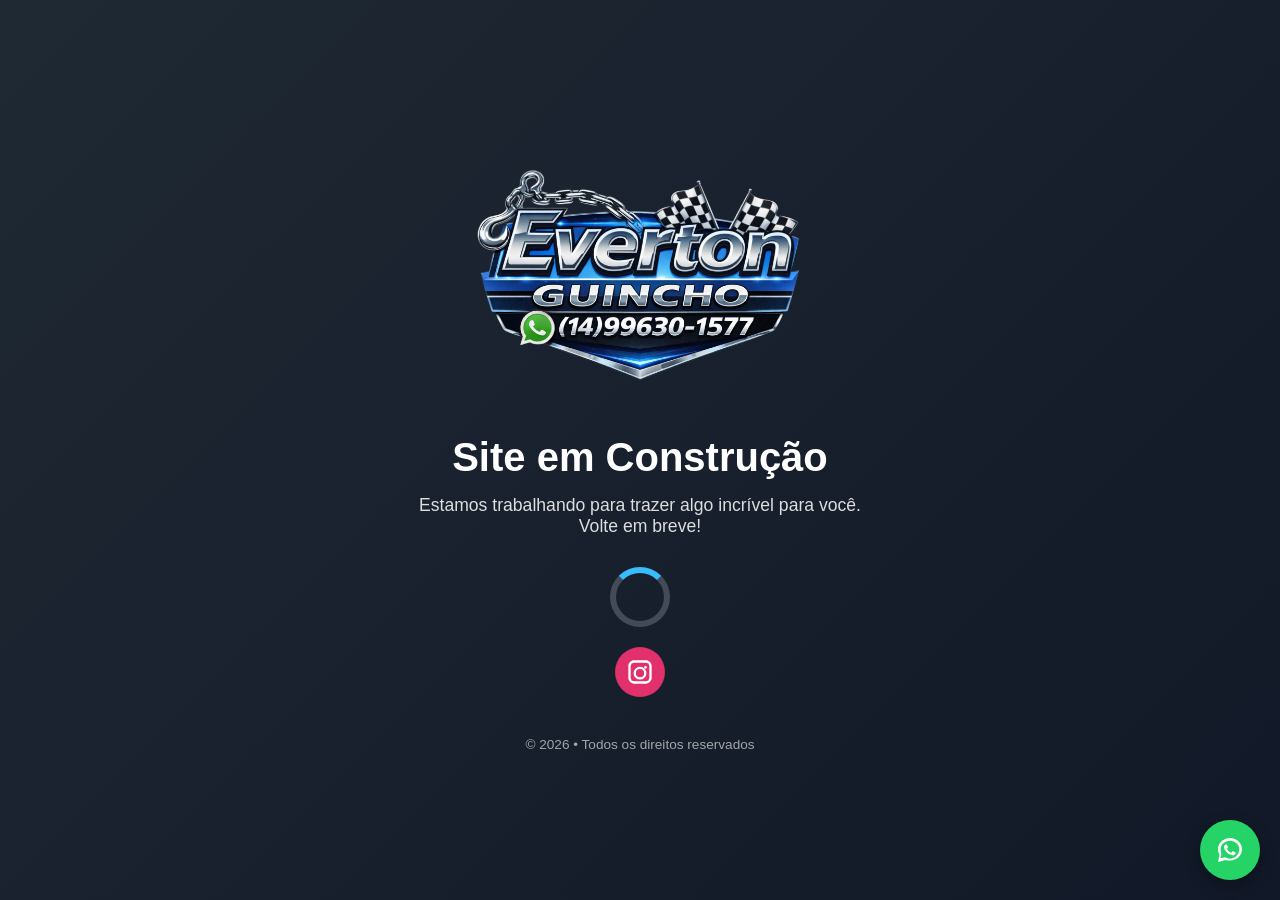
==== index.html @ 0486edc9 "logo" ====
<!DOCTYPE html>
<html lang="pt-BR">
<head>
  <meta charset="UTF-8">
  <title>Everton Guincho</title>
  <meta name="viewport" content="width=device-width, initial-scale=1.0">
  <style>
    * {
      margin: 0;
      padding: 0;
      box-sizing: border-box;
      font-family: Arial, Helvetica, sans-serif;
    }

    body {
      min-height: 100vh;
      display: flex;
      align-items: center;
      justify-content: center;
      background: linear-gradient(135deg, #1f2933, #111827);
      color: #fff;
      text-align: center;
    }

    .container {
      max-width: 500px;
      padding: 40px 20px;
    }

    h1 {
      font-size: 2.5rem;
      margin-bottom: 15px;
    }

    p {
      font-size: 1.1rem;
      opacity: 0.85;
      margin-bottom: 30px;
    }

    .loader {
      width: 60px;
      height: 60px;
      border: 6px solid rgba(255,255,255,0.2);
      border-top-color: #38bdf8;
      border-radius: 50%;
      animation: spin 1s linear infinite;
      margin: 0 auto;
    }

    @keyframes spin {
      to { transform: rotate(360deg); }
    }

    footer {
      margin-top: 40px;
      font-size: 0.85rem;
      opacity: 0.6;
    }

    .whatsapp-btn {
      position: fixed;
      bottom: 20px;
      right: 20px;
      background: #25D366;
      width: 60px;
      height: 60px;
      border-radius: 50%;
      display: flex;
      align-items: center;
      justify-content: center;
      box-shadow: 0 5px 15px rgba(0,0,0,0.3);
      transition: transform 0.2s ease;
      z-index: 999;
    }

    .whatsapp-btn:hover {
      transform: scale(1.1);
    }

    .instagram-btn {
      display: inline-flex;
      margin-top: 20px;
      background: #E1306C;
      width: 50px;
      height: 50px;
      border-radius: 50%;
      align-items: center;
      justify-content: center;
      transition: transform 0.2s ease;
    }

    .instagram-btn:hover {
      transform: scale(1.1);
    }

    .logo {
  display: block;
  margin: 0 auto 20px;
  width: 400px;
}
  </style>
</head>
<body>

  <div class="container">
    <img src="logo.png" alt="Everton Guincho" class="logo">
    <h1>Site em Construção</h1>
    <p>Estamos trabalhando para trazer algo incrível para você.<br>
    Volte em breve!</p>

    <div class="loader"></div>
    <a href="https://www.instagram.com/everton.guincho" target="_blank" class="instagram-btn">
      <svg viewBox="0 0 24 24" width="28" height="28">
        <path fill="white" d="M7 2C4.24 2 2 4.24 2 7v10c0 2.76 2.24 5 5 5h10c2.76 0 5-2.24 5-5V7c0-2.76-2.24-5-5-5H7zm0 2h10c1.66 0 3 1.34 3 3v10c0 1.66-1.34 3-3 3H7c-1.66 0-3-1.34-3-3V7c0-1.66 1.34-3 3-3zm5 3.5A5.5 5.5 0 1 0 17.5 13 5.5 5.5 0 0 0 12 7.5zm0 2A3.5 3.5 0 1 1 8.5 13 3.5 3.5 0 0 1 12 9.5zm4.75-2.75a1.25 1.25 0 1 0 1.25 1.25 1.25 1.25 0 0 0-1.25-1.25z"/>
      </svg>
    </a>

    <footer>
      © 2026 • Todos os direitos reservados
    </footer>
  </div>

  <a href="https://wa.me/5514996301577?text=Ol%C3%A1%2C%20preciso%20de%20guincho%2024h%20urgente" target="_blank" class="whatsapp-btn">
    <svg viewBox="0 0 32 32" width="24" height="24">
      <path fill="white" d="M16 0C7.163 0 0 6.716 0 15c0 2.64.76 5.103 2.073 7.243L0 32l10.06-2.613A16.1 16.1 0 0 0 16 30c8.837 0 16-6.716 16-15S24.837 0 16 0zm0 27.5c-2.32 0-4.56-.6-6.53-1.73l-.47-.27-5.97 1.55 1.6-5.73-.3-.49A12.3 12.3 0 0 1 3.5 15c0-6.34 5.61-11.5 12.5-11.5S28.5 8.66 28.5 15 22.89 27.5 16 27.5zm6.88-8.66c-.38-.19-2.26-1.1-2.61-1.23-.35-.13-.61-.19-.87.19-.26.38-1 1.23-1.23 1.48-.23.26-.46.29-.84.1-.38-.19-1.6-.59-3.05-1.88-1.13-1-1.9-2.23-2.13-2.61-.23-.38-.02-.59.17-.78.17-.17.38-.46.57-.69.19-.23.26-.38.38-.63.13-.26.06-.48-.03-.67-.1-.19-.87-2.09-1.2-2.86-.32-.76-.65-.66-.87-.67l-.74-.01c-.26 0-.67.1-1.02.48-.35.38-1.34 1.31-1.34 3.2 0 1.89 1.37 3.72 1.56 3.97.19.26 2.7 4.12 6.54 5.78.91.39 1.62.62 2.17.79.91.29 1.74.25 2.4.15.73-.11 2.26-.92 2.58-1.81.32-.89.32-1.65.23-1.81-.1-.16-.35-.26-.73-.45z"/>
    </svg>
  </a>

</body>
</html>
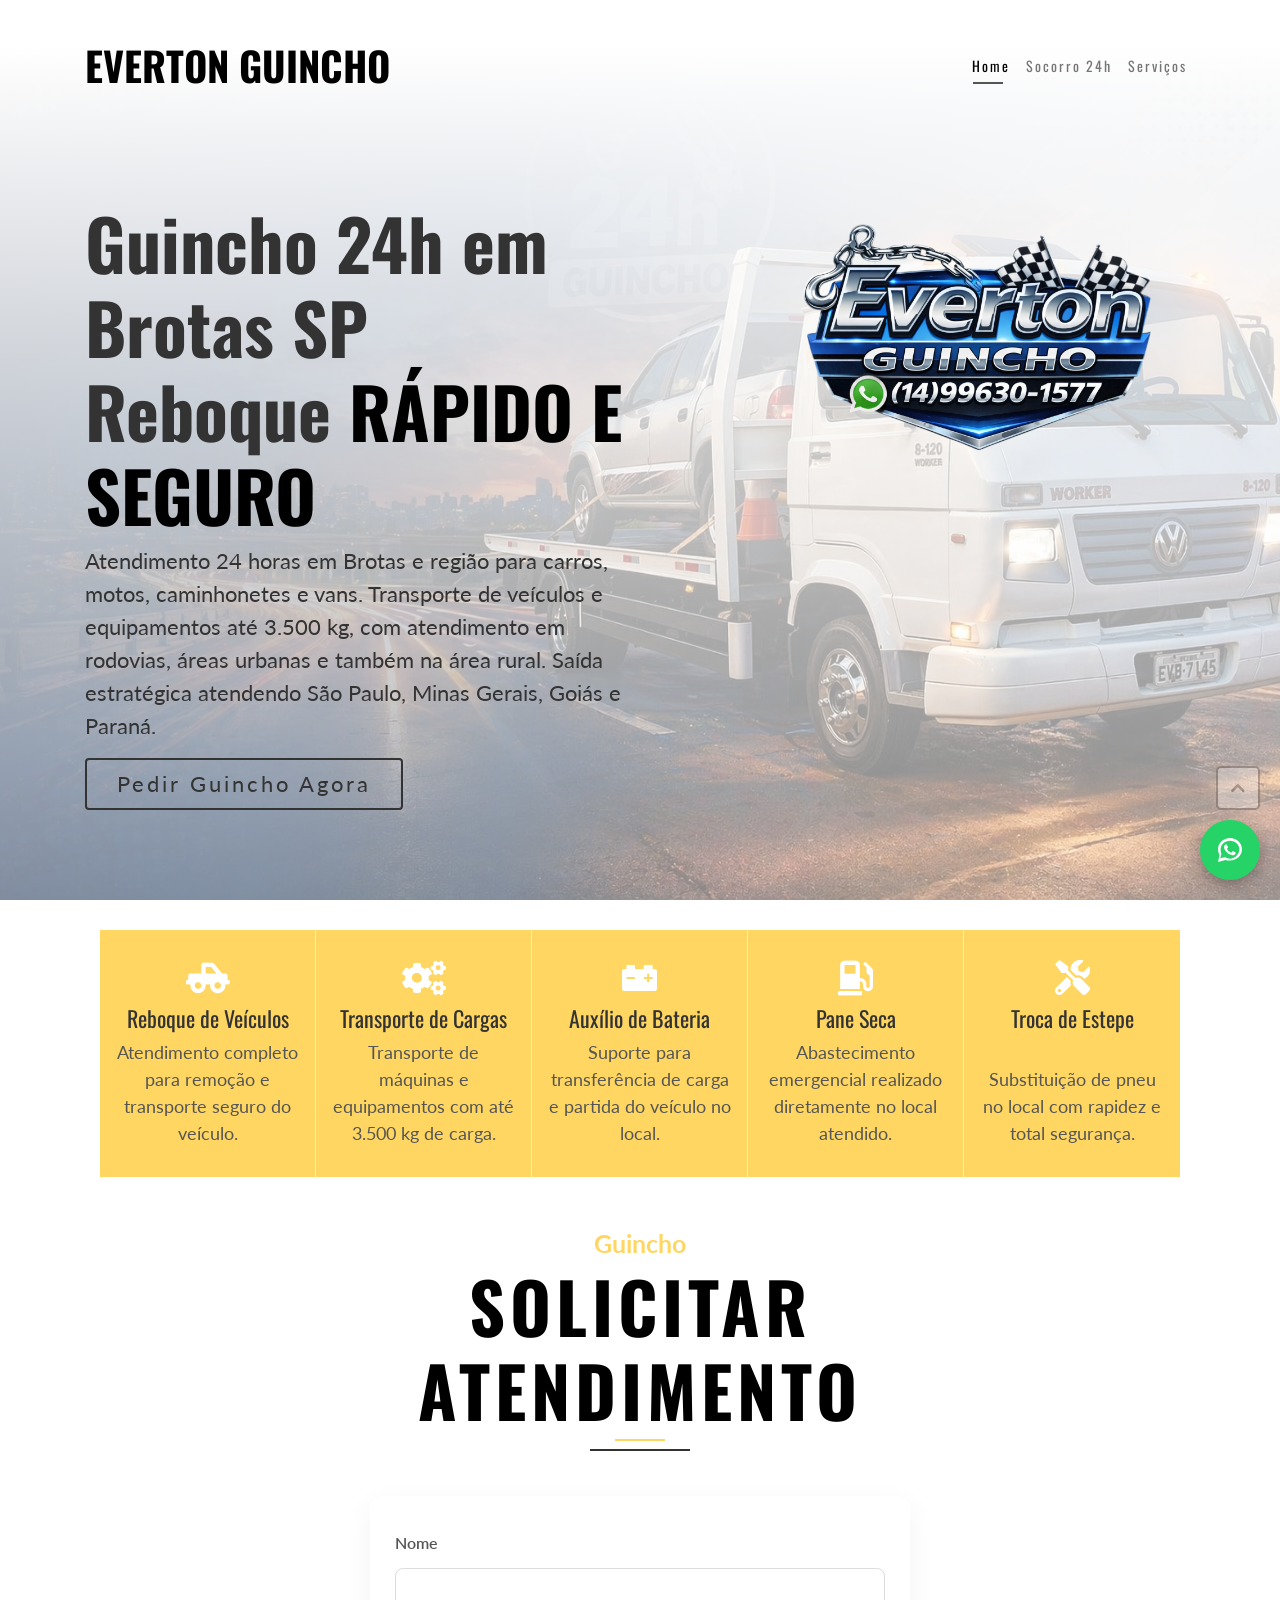
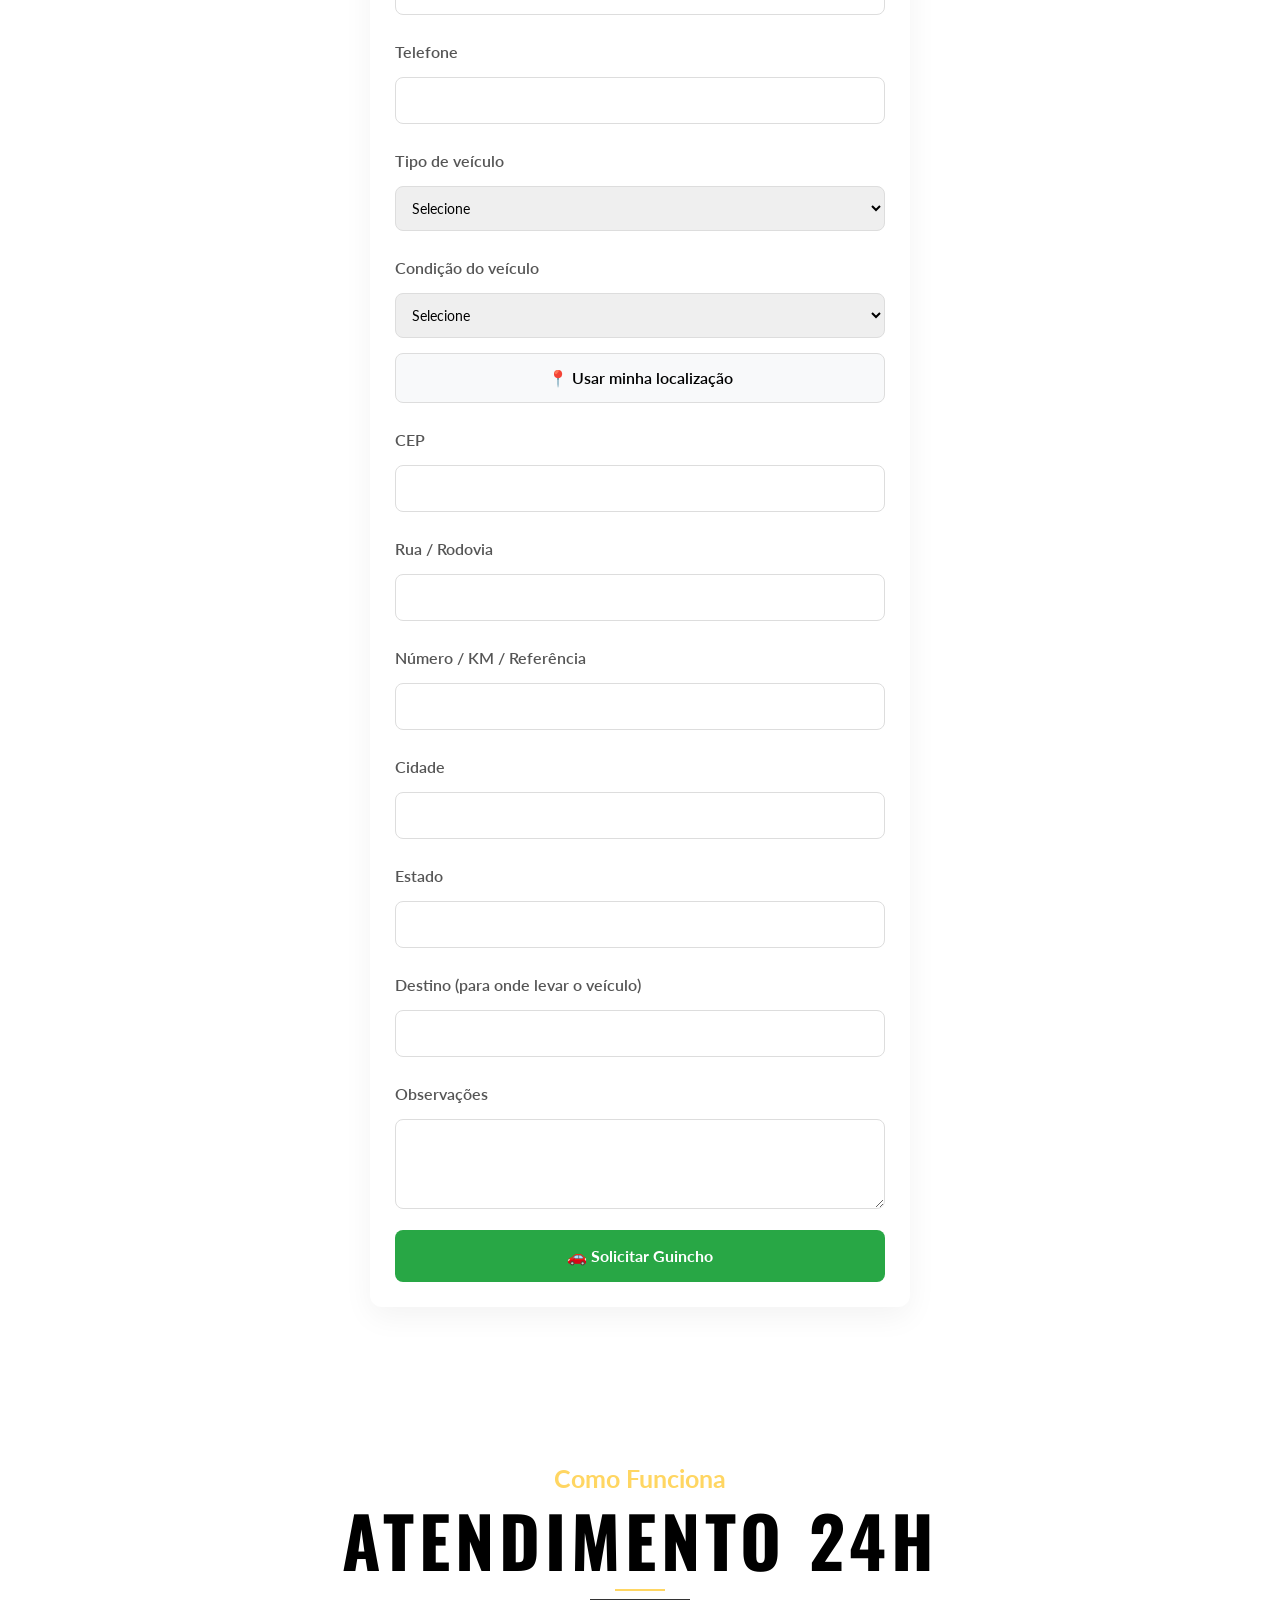
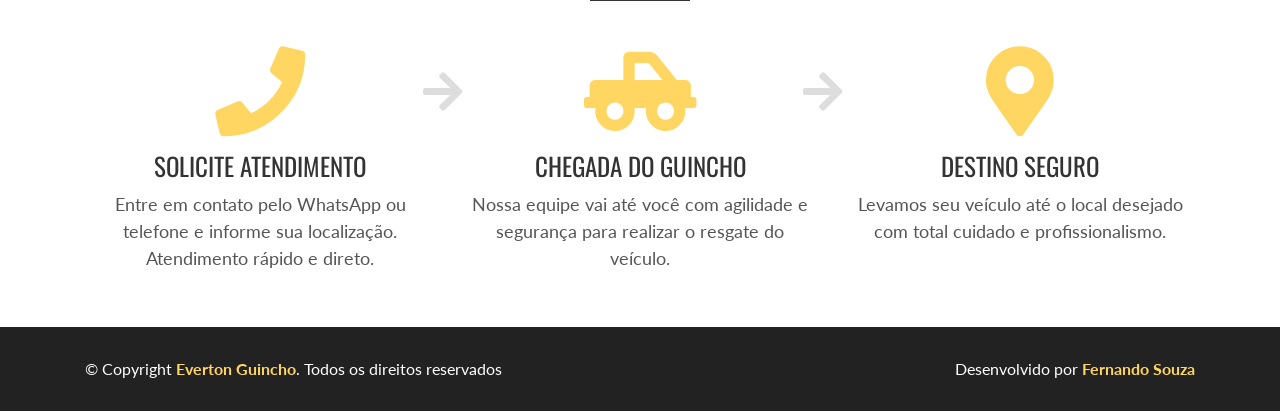
==== commit ab33bc2e: "vai" ====
--- a/index.html
+++ b/index.html
@@ -1,131 +1,737 @@
 <!DOCTYPE html>
 <html lang="pt-BR">
 <head>
-  <meta charset="UTF-8">
-  <title>Everton Guincho</title>
+    <meta charset="utf-8">
+    <title>Guincho 24h em Brotas e Região | Everton Guincho</title>
+
+    <!-- Google tag (gtag.js) -->
+    <script async src="https://www.googletagmanager.com/gtag/js?id=G-TRE2E35DBF"></script>
+    <script>
+      window.dataLayer = window.dataLayer || [];
+      function gtag(){dataLayer.push(arguments);}
+      gtag('js', new Date());
+
+      gtag('config', 'G-TRE2E35DBF');
+  </script>
+
+  <meta content="width=device-width, initial-scale=1.0" name="viewport">
+  <meta content="Product Landing Page Template" name="keywords">
+  <meta content="Product Landing Page Template" name="description">
+
+  <meta name="description" content="Serviço de guincho 24 horas em Brotas e região. Atendimento rápido para carros, motos, caminhonetes, vans e tratores pequenos. Ligue agora!">
+
+  <meta name="keywords" content="guincho 24h, guincho brotas, reboque, socorro mecânico, guincho carro, guincho moto, guincho caminhonete">
+
+  <meta name="author" content="Everton Guincho">
+
+  <meta name="robots" content="index, follow">
+
   <meta name="viewport" content="width=device-width, initial-scale=1.0">
-  <style>
-    * {
-      margin: 0;
-      padding: 0;
-      box-sizing: border-box;
-      font-family: Arial, Helvetica, sans-serif;
+
+<!-- Open Graph -->
+<meta property="og:title" content="Guincho 24h em Brotas | Everton Guincho">
+<meta property="og:description" content="Atendimento rápido e seguro para carros, motos e caminhonetes. Chame no WhatsApp!">
+<meta property="og:type" content="website">
+<meta property="og:url" content="https://evertonguincho.com.br">
+<meta property="og:image" content="https://evertonguincho.com.br/logo.png">
+
+<!-- Favicon -->
+<link rel="icon" href="img/logo.png" type="image/png">
+
+
+<!-- Google Fonts -->
+<link href="https://fonts.googleapis.com/css2?family=Lato:wght@400;700&family=Oswald:wght@400;700&display=swap" rel="stylesheet"> 
+
+<!-- CSS Libraries -->
+<link href="https://stackpath.bootstrapcdn.com/bootstrap/4.4.1/css/bootstrap.min.css" rel="stylesheet">
+<link href="https://cdnjs.cloudflare.com/ajax/libs/font-awesome/5.10.0/css/all.min.css" rel="stylesheet">
+<link href="lib/slick/slick.css" rel="stylesheet">
+<link href="lib/slick/slick-theme.css" rel="stylesheet">
+
+<!-- Template Stylesheet -->
+<link href="css/style.css" rel="stylesheet">
+</head>
+
+<body data-spy="scroll" data-target=".navbar" data-offset="51">
+    <!-- Nav Start -->
+    <div id="nav">
+        <div class="navbar navbar-expand-md bg-light navbar-light">
+            <a href="/" class="navbar-brand">Everton Guincho</a>
+            <button type="button" class="navbar-toggler" data-toggle="collapse" data-target="#navbarCollapse">
+                <span class="navbar-toggler-icon"></span>
+            </button>
+
+            <div class="collapse navbar-collapse justify-content-between" id="navbarCollapse">
+                <ul class="navbar-nav ml-auto">
+                    <li class="nav-item"><a href="#header" class="nav-link">Home</a></li>
+                    <li class="nav-item"><a href="#solicitar-guincho" class="nav-link">Socorro 24h</a></li>
+                    <li class="nav-item"><a href="#feature-mini" class="nav-link">Serviços</a></li>
+                    <!--<li class="nav-item"><a href="#products" class="nav-link">Products</a></li>
+                    <li class="nav-item"><a href="#testimonial" class="nav-link">Reviews</a></li>
+                    <li class="nav-item"><a href="#faqs" class="nav-link">FAQs</a></li>
+                    <li class="nav-item"><a href="#contact" class="nav-link">Contact</a></li>-->
+                </ul>
+            </div>
+        </div>
+    </div>
+    <!-- Nav End -->
+
+    <!-- Header Start-->
+    <div id="header">
+        <div class="container">
+            <div class="row align-items-center">
+                <div class="col-md-6 d-md-none d-block">
+                    <div class="header-img">
+                        <img src="img/logo.png" alt="Product Image">
+                    </div>
+                </div>
+                <div class="col-md-6">
+                    <div class="header-content">
+                        <h2>Guincho 24h em Brotas SP<br>Reboque <span>Rápido e Seguro</span></h2>
+                        <p>
+                            Atendimento 24 horas em Brotas e região para carros, motos, caminhonetes e vans.
+                            Transporte de veículos e equipamentos até 3.500 kg, com atendimento em rodovias,
+                            áreas urbanas e também na área rural. Saída estratégica atendendo São Paulo,
+                            Minas Gerais, Goiás e Paraná.
+                        </p>
+                        <a class="btn" href="#solicitar-guincho">Pedir Guincho Agora</a>
+                    </div>
+                </div>
+                <div class="col-md-6 d-md-block d-none"> 
+                    <div class="header-img">
+                        <img src="img/logo.png" alt="Product Image">
+                    </div>
+                </div>
+            </div>
+        </div>
+    </div>
+    <!-- Header End-->
+
+<!-- Mini Feature Start-->
+<div id="feature-mini">
+    <div class="container">
+        <div class="row feature-row">            
+            <div class="col feature-col">
+                <div class="feature-item">
+                    <i class="fa fa-truck-pickup"></i>
+                    <h3>Reboque de Veículos</h3>
+                    <p>Atendimento completo para remoção e transporte seguro do veículo.</p>
+                </div>
+            </div>
+            <div class="col feature-col">
+                <div class="feature-item">
+                    <i class="fa fa-cogs"></i>
+                    <h3>Transporte de Cargas</h3>
+                    <p>Transporte de máquinas e equipamentos com até 3.500 kg de carga.</p>
+                </div>
+            </div>
+            <div class="col feature-col">
+                <div class="feature-item">
+                    <i class="fa fa-car-battery"></i>
+                    <h3>Auxílio de Bateria</h3>
+                    <p>Suporte para transferência de carga e partida do veículo no local.</p>
+                </div>
+            </div>
+            <div class="col feature-col">
+                <div class="feature-item">
+                    <i class="fa fa-gas-pump"></i>
+                    <h3>Pane Seca</h3>
+                    <p>Abastecimento emergencial realizado diretamente no local atendido.</p>
+                </div>
+            </div>
+            <div class="col feature-col">
+                <div class="feature-item">
+                    <i class="fa fa-tools"></i>
+                    <h3>Troca de Estepe</h3>
+                    <p>Substituição de pneu no local com rapidez e total segurança.</p>
+                </div>
+            </div>
+        </div>
+    </div>
+</div>
+<!-- Mini Feature End-->
+
+<!-- Form-->
+
+<div id="solicitar-guincho" class="py-5">
+    <div class="container">
+
+        <div class="section-header text-center">
+            <p>Guincho</p>
+            <h1>Solicitar Atendimento</h1>
+        </div>
+
+        <div class="row justify-content-center">
+            <div class="col-lg-6 col-md-8">
+
+                <div class="form-guincho">
+                    <form id="formGuincho">
+
+                        <label>Nome</label>
+                        <input type="text" id="nome" required>
+
+                        <label>Telefone</label>
+                        <input type="tel" id="telefone" required>
+
+                        <label>Tipo de veículo</label>
+                        <select id="veiculo" required>
+                            <option value="">Selecione</option>
+                            <option>Moto</option>
+                            <option>Carro</option>
+                            <option>SUV / Caminhonete</option>
+                            <option>Van / Utilitário leve</option>
+                            <option>Equipamentos até 3.500 kg</option>
+                        </select>
+
+                        <label>Condição do veículo</label>
+                        <select id="condicao">
+                            <option value="">Selecione</option>
+                            <option>Pane mecânica</option>
+                            <option>Pane elétrica</option>
+                            <option>Não liga</option>
+                            <option>Pneu furado</option>
+                            <option>Acidente</option>
+                            <option>Sem combustível</option>
+                            <option>Outro</option>
+                        </select>
+
+                        <button type="button" class="btn-localizacao" onclick="pegarLocalizacao()">
+                            📍 Usar minha localização
+                        </button>
+
+                        <label>CEP</label>
+                        <input type="text" id="cep">
+
+                        <label>Rua / Rodovia</label>
+                        <input type="text" id="rua">
+
+                        <label>Número / KM / Referência</label>
+                        <input type="text" id="numero">
+
+                        <label>Cidade</label>
+                        <input type="text" id="cidade">
+
+                        <label>Estado</label>
+                        <input type="text" id="estado">
+
+                        <label>Destino (para onde levar o veículo)</label>
+                        <input type="text" id="destino">
+
+                        <label>Observações</label>
+                        <textarea id="obs"></textarea>
+
+                        <button type="submit" class="btn-enviar">
+                            🚗 Solicitar Guincho
+                        </button>
+
+                    </form>
+                </div>
+
+            </div>
+        </div>
+    </div>
+</div>
+<!-- Form End-->
+
+<!-- Process Start-->
+<div id="process">
+    <div class="container">
+        <div class="section-header">
+            <p>Como Funciona</p>
+            <h1>Atendimento 24h</h1>
+        </div>
+        <div class="row">
+            <div class="col-md-4">
+                <div class="process-col">
+                    <i class="fa fa-phone"></i>
+                    <h2>Solicite Atendimento</h2>
+                    <p>
+                        Entre em contato pelo WhatsApp ou telefone e informe sua localização. Atendimento rápido e direto.
+                    </p>
+                </div>
+            </div>
+            <div class="col-md-4">
+                <div class="process-col">
+                    <i class="fa fa-truck-pickup"></i>
+                    <h2>Chegada do Guincho</h2>
+                    <p>
+                        Nossa equipe vai até você com agilidade e segurança para realizar o resgate do veículo.
+                    </p>
+                </div>
+            </div>
+            <div class="col-md-4">
+                <div class="process-col">
+                    <i class="fa fa-map-marker-alt"></i>
+                    <h2>Destino Seguro</h2>
+                    <p>
+                        Levamos seu veículo até o local desejado com total cuidado e profissionalismo.
+                    </p>
+                </div>
+            </div>
+        </div>
+        <!--<div id="video-section">
+            <div class="container">
+                <div class="youtube-player" data-id="LiWdjNG092I"></div>
+            </div>
+            <script>
+                document.addEventListener("DOMContentLoaded",
+                    function() {
+                        var div, n,
+                        v = document.getElementsByClassName("youtube-player");
+                        for (n = 0; n < v.length; n++) {
+                            div = document.createElement("div");
+                            div.setAttribute("data-id", v[n].dataset.id);
+                            div.innerHTML = labnolThumb(v[n].dataset.id);
+                            div.onclick = labnolIframe;
+                            v[n].appendChild(div);
+                        }
+                    });
+
+                function labnolThumb(id) {
+                    var thumb = '<img src="img/poster.png">',
+                    play = '<div class="play"></div>';
+                    return thumb.replace("ID", id) + play;
+                }
+
+                function labnolIframe() {
+                    var iframe = document.createElement("iframe");
+                    var embed = "https://www.youtube.com/embed/ID?autoplay=1";
+                    iframe.setAttribute("src", embed.replace("ID", this.dataset.id));
+                    iframe.setAttribute("frameborder", "0");
+                    iframe.setAttribute("allowfullscreen", "1");
+                    this.parentNode.replaceChild(iframe, this);
+                }
+            </script>
+        </div>-->
+    </div>
+</div>
+<!-- Process End-->
+
+
+        <!-- Call To Action Start->
+        <div id="call-to-action">
+            <div class="container">
+                <h2>Call To Action</h2>
+                <a class="btn" href="tel:+0123456789">Click Here To Call</a>
+            </div>
+            <img src="img/newsletter-bg.png">
+        </div>
+        <!-- Call To Action End-->
+        
+        
+        <!-- Products Start ->
+        <div id="products">
+            <div class="container">
+                <div class="section-header">
+                    <p>Affordable</p>
+                    <h1>Price</h1>
+                </div>
+                <div class="row align-items-center">
+                    <div class="col-lg-3 col-md-6">
+                        <div class="product-single">
+                            <div class="product-title">
+                                <h2>Drones Basic</h2>
+                                <p>20MP Camera</p>
+                            </div>
+                            <div class="product-img">
+                                <img src="img/product-1.png" alt="Product Image">
+                            </div>
+                            <div class="product-footer">
+                                <h3>$199</h3>
+                                <a class="btn" href="#">Buy Now</a>
+                            </div>
+                        </div>
+                    </div>
+                    <div class="col-lg-3 col-md-6">
+                        <div class="product-single">
+                            <div class="product-title">
+                                <h2>Drones Silver</h2>
+                                <p>2 Extra Battery</p>
+                            </div>
+                            <div class="product-img">
+                                <img src="img/product-2.png" alt="Product Image">
+                            </div>
+                            <div class="product-footer">
+                                <h3>$299</h3>
+                                <a class="btn" href="#">Buy Now</a>
+                            </div>
+                        </div>
+                    </div>
+                    <div class="col-lg-3 col-md-6">
+                        <div class="product-single">
+                            <div class="product-title">
+                                <h2>Drones Gold</h2>
+                                <p>Easy Controller</p>
+                            </div>
+                            <div class="product-img">
+                                <img src="img/product-3.png" alt="Product Image">
+                            </div>
+                            <div class="product-footer">
+                                <h3>$399</h3>
+                                <a class="btn" href="#">Buy Now</a>
+                            </div>
+                        </div>
+                    </div>
+                    <div class="col-lg-3 col-md-6">
+                        <div class="product-single">
+                            <div class="product-title">
+                                <h2>Drones Platinum</h2>
+                                <p>30MP Camera</p>
+                            </div>
+                            <div class="product-img">
+                                <img src="img/product-4.png" alt="Product Image">
+                            </div>
+                            <div class="product-footer">
+                                <h3>$499</h3>
+                                <a class="btn" href="#">Buy Now</a>
+                            </div>
+                        </div>
+                    </div>
+                </div>
+            </div>
+        </div>
+        <!-- Products End -->
+        
+        
+        <!-- Testimonial Start ->
+        <div id="testimonial">
+            <div class="container">
+                <div class="section-header">
+                    <p>Customer</p>
+                    <h1>Review</h1>
+                </div>
+                <div class="row">
+                    <div class="col-12">
+                        <div class="testimonial-slider-nav">
+                            <div class="slider-nav"><img src="img/testimonial-1.jpg" alt="Testimonial"></div>
+                            <div class="slider-nav"><img src="img/testimonial-2.jpg" alt="Testimonial"></div>
+                            <div class="slider-nav"><img src="img/testimonial-3.jpg" alt="Testimonial"></div>
+                            <div class="slider-nav"><img src="img/testimonial-4.jpg" alt="Testimonial"></div>
+                        </div>
+                    </div>
+                </div>
+                <div class="row">
+                    <div class="col-12">
+                        <div class="testimonial-slider">
+                            <div class="slider-item">
+                                <h1>Customer Name</h1>
+                                <h2>Profession</h2>
+                                <p>
+                                    Lorem ipsum dolor sit amet, consectetur adipisicing elit, sed do eiusmod tempor incididunt ut labore et dolore magna aliqua. Ut enim ad minim veniam, quis nostrud exercitation ullamco laboris nisi ut aliquip ex ea commodo consequat.
+                                </p>
+                            </div>
+                            <div class="slider-item">
+                                <h1>Customer Name</h1>
+                                <h2>Profession</h2>
+                                <p>
+                                    Lorem ipsum dolor sit amet, consectetur adipisicing elit, sed do eiusmod tempor incididunt ut labore et dolore magna aliqua. Ut enim ad minim veniam, quis nostrud exercitation ullamco laboris nisi ut aliquip ex ea commodo consequat.
+                                </p>
+                            </div>
+                            <div class="slider-item">
+                                <h1>Customer Name</h1>
+                                <h2>Profession</h2>
+                                <p>
+                                    Lorem ipsum dolor sit amet, consectetur adipisicing elit, sed do eiusmod tempor incididunt ut labore et dolore magna aliqua. Ut enim ad minim veniam, quis nostrud exercitation ullamco laboris nisi ut aliquip ex ea commodo consequat.
+                                </p>
+                            </div>
+                            <div class="slider-item">
+                                <h1>Customer Name</h1>
+                                <h2>Profession</h2>
+                                <p>
+                                    Lorem ipsum dolor sit amet, consectetur adipisicing elit, sed do eiusmod tempor incididunt ut labore et dolore magna aliqua. Ut enim ad minim veniam, quis nostrud exercitation ullamco laboris nisi ut aliquip ex ea commodo consequat.
+                                </p>
+                            </div>
+                        </div>
+                    </div>
+                </div>
+            </div>
+        </div>
+    </div>
+    <!-- Testimonial End -->
+
+
+    <!-- FAQ Start ->
+    <div id="faqs">
+        <div class="container">
+            <div class="section-header">
+                <p>Quick</p>
+                <h1>FAQs</h1>
+            </div>
+            <div class="row align-items-center">
+                <div class="col-md-6">
+                    <div class="faqs-text">
+                        <h2>Freequently Asked Questions</h2>
+                        <p>
+                            Lorem ipsum dolor sit amet, consectetur adipiscing elit. Cras felis nisi, sagittis quis arcu eu, luctus cursus ante. Nullam nec diam vitae dolor porta ullamcorper. Duis condimentum ante urna.
+                        </p>
+                        <p>
+                            Lorem ipsum dolor sit amet, consectetur adipiscing elit. Cras felis nisi, sagittis quis arcu eu, luctus cursus ante. Nullam nec diam vitae dolor porta ullamcorper. Duis condimentum ante urna.
+                        </p>
+                    </div>
+                </div>
+                <div class="col-md-6">
+                    <div id="accordion">
+                        <div class="card">
+                            <div class="card-header">
+                                <a class="card-link" data-toggle="collapse" href="#collapseOne" aria-expanded="true">
+                                    Lorem ipsum dolor sit amet?
+                                </a>
+                            </div>
+                            <div id="collapseOne" class="collapse show" data-parent="#accordion">
+                                <div class="card-body">
+                                    Lorem ipsum dolor sit amet, consectetur adipiscing elit. Cras felis nisi, sagittis quis arcu eu, luctus cursus ante. Nullam nec diam vitae dolor porta ullamcorper. Duis condimentum ante urna, quis scelerisque velit bibendum eu.
+                                </div>
+                            </div>
+                        </div>
+                        <div class="card">
+                            <div class="card-header">
+                                <a class="card-link" data-toggle="collapse" href="#collapseTwo">
+                                    Maecenas libero magna accumsan quis?
+                                </a>
+                            </div>
+                            <div id="collapseTwo" class="collapse" data-parent="#accordion">
+                                <div class="card-body">
+                                    Maecenas libero magna, accumsan quis urna a, malesuada dictum risus. Duis placerat interdum sodales. Vivamus nec dignissim urna. Nulla tempor enim at viverra tempor.
+                                </div>
+                            </div>
+                        </div>
+                        <div class="card">
+                            <div class="card-header">
+                                <a class="card-link" data-toggle="collapse" href="#collapseThree">
+                                    Vivamus condimentum pharetra odio at efficitur?
+                                </a>
+                            </div>
+                            <div id="collapseThree" class="collapse" data-parent="#accordion">
+                                <div class="card-body">
+                                    Vivamus condimentum pharetra odio at efficitur. Pellentesque condimentum erat a sapien maximus, sed tincidunt ante consectetur. In pulvinar blandit sagittis. Fusce a lorem eleifend, ornare sem eu, faucibus ligula.
+                                </div>
+                            </div>
+                        </div>
+                        <div class="card">
+                            <div class="card-header">
+                                <a class="card-link" data-toggle="collapse" href="#collapseFour">
+                                    Mauris nec auctor sem?
+                                </a>
+                            </div>
+                            <div id="collapseFour" class="collapse" data-parent="#accordion">
+                                <div class="card-body">
+                                    Mauris nec auctor sem. In eu dui euismod, bibendum ex id, congue enim. Suspendisse potenti. Lorem ipsum dolor sit amet, consectetur adipiscing elit.
+                                </div>
+                            </div>
+                        </div>
+                    </div>
+                </div>
+            </div>
+        </div>
+    </div>
+    <!-- FAQ Start -->
+
+
+    <!-- Contact Start ->
+    <div id="contact">
+        <div class="container-fluid">
+            <div class="row">
+                <div class="col-md-6">
+
+                </div>
+                <div class="col-md-6">
+                    <div class="contact-info">
+                        <h2>Get in Touch</h2>
+                        <p>
+                            Lorem ipsum dolor sit amet, consectetur adipiscing elit. Donec viverra at massa sit amet ultricies
+                        </p>
+                        <h3><i class="fa fa-map-marker"></i>123 Drones Tower, Los Angeles, CA, USA</h3>
+                        <h3><i class="fa fa-envelope"></i>email@example.com</h3>
+                        <h3><i class="fa fa-phone"></i>+123-456-7890</h3>
+                        <a class="btn" href="https://htmlcodex.com/contact">Contact Us</a>
+                        <div class="social">
+                            <a href="https://twitter.com/htmlcodex"><i class="fab fa-twitter"></i></a>
+                            <a href="https://facebook.com/htmlcodex"><i class="fab fa-facebook-f"></i></a>
+                            <a href=""><i class="fab fa-linkedin-in"></i></a>
+                            <a href=""><i class="fab fa-instagram"></i></a>
+                            <a href=""><i class="fab fa-youtube"></i></a>
+                        </div>
+                    </div>
+                </div>
+            </div>
+        </div>
+    </div>
+    <!-- Contact Start -->
+
+
+    <!-- Footer Start -->
+    <div id="footer">
+        <div class="container">
+            <div class="row align-items-center">
+                <div class="col-md-6">
+                    <p>&copy; Copyright <a href="evertonguincho.com.br">Everton Guincho</a>. Todos os direitos reservados</p>
+                </div>
+                <div class="col-md-6">
+                    <p>Desenvolvido por<a href="fernandolabs.com.br"> Fernando Souza</a></p>
+                </div>
+            </div>
+        </div>
+    </div>
+    <!-- Footer End -->
+    <a href="https://wa.me/5514996301577?text=Ol%C3%A1%2C%20preciso%20de%20guincho%2024h%20urgente"
+    target="_blank"
+    class="whatsapp-btn"
+    onclick="gtag('event','generate_lead',{'event_category':'whatsapp','event_label':'clique_botao','transport_type':'beacon'});">
+
+    <svg viewBox="0 0 32 32" width="24" height="24">
+        <path fill="white" d="M16 0C7.163 0 0 6.716 0 15c0 2.64.76 5.103 2.073 7.243L0 32l10.06-2.613A16.1 16.1 0 0 0 16 30c8.837 0 16-6.716 16-15S24.837 0 16 0zm0 27.5c-2.32 0-4.56-.6-6.53-1.73l-.47-.27-5.97 1.55 1.6-5.73-.3-.49A12.3 12.3 0 0 1 3.5 15c0-6.34 5.61-11.5 12.5-11.5S28.5 8.66 28.5 15 22.89 27.5 16 27.5zm6.88-8.66c-.38-.19-2.26-1.1-2.61-1.23-.35-.13-.61-.19-.87.19-.26.38-1 1.23-1.23 1.48-.23.26-.46.29-.84.1-.38-.19-1.6-.59-3.05-1.88-1.13-1-1.9-2.23-2.13-2.61-.23-.38-.02-.59.17-.78.17-.17.38-.46.57-.69.19-.23.26-.38.38-.63.13-.26.06-.48-.03-.67-.1-.19-.87-2.09-1.2-2.86-.32-.76-.65-.66-.87-.67l-.74-.01c-.26 0-.67.1-1.02.48-.35.38-1.34 1.31-1.34 3.2 0 1.89 1.37 3.72 1.56 3.97.19.26 2.7 4.12 6.54 5.78.91.39 1.62.62 2.17.79.91.29 1.74.25 2.4.15.73-.11 2.26-.92 2.58-1.81.32-.89.32-1.65.23-1.81-.1-.16-.35-.26-.73-.45z"/>
+    </svg>
+
+</a>
+
+<!-- Back to Top -->
+<a href="#" class="back-to-top"><i class="fa fa-chevron-up"></i></a>
+
+
+<!-- JavaScript Libraries -->
+<script src="https://code.jquery.com/jquery-3.4.1.min.js"></script>
+<script src="https://stackpath.bootstrapcdn.com/bootstrap/4.4.1/js/bootstrap.bundle.min.js"></script>
+<script src="lib/easing/easing.min.js"></script>
+<script src="lib/slick/slick.min.js"></script>
+
+<!-- Template Javascript -->
+<script src="js/main.js"></script>
+
+<script>
+    document.addEventListener("DOMContentLoaded", function(){
+
+        let latGlobal = "";
+        let lngGlobal = "";
+
+// CEP automático
+        document.getElementById("cep").addEventListener("blur", function() {
+          if(this.disabled) return;
+
+          const cep = this.value.replace(/\D/g, '');
+          if (cep.length !== 8) return;
+
+          fetch(`https://viacep.com.br/ws/${cep}/json/`)
+          .then(res => res.json())
+          .then(data => {
+              document.getElementById("rua").value = data.logradouro || '';
+              document.getElementById("cidade").value = data.localidade || '';
+              document.getElementById("estado").value = data.uf || '';
+          });
+      });
+
+// Localização GPS
+        window.pegarLocalizacao = function() {
+          if (!navigator.geolocation) {
+            alert("Geolocalização não suportada");
+            return;
+        }
+
+        navigator.geolocation.getCurrentPosition(function(position) {
+            latGlobal = position.coords.latitude;
+            lngGlobal = position.coords.longitude;
+
+            const linkMaps = `https://www.google.com/maps/search/?api=1&query=${latGlobal},${lngGlobal}`;
+
+            document.getElementById("rua").value = "📍 Localização via GPS";
+            document.getElementById("numero").value = linkMaps;
+
+            document.getElementById("cep").value = "";
+            document.getElementById("cidade").value = "";
+            document.getElementById("estado").value = "";
+
+            document.getElementById("cep").disabled = true;
+            document.getElementById("rua").disabled = true;
+            document.getElementById("numero").disabled = true;
+            document.getElementById("cidade").disabled = true;
+            document.getElementById("estado").disabled = true;
+
+        }, function() {
+            alert("Não foi possível obter sua localização");
+        });
     }
 
-    body {
-      min-height: 100vh;
-      display: flex;
-      align-items: center;
-      justify-content: center;
-      background: linear-gradient(135deg, #1f2933, #111827);
-      color: #fff;
-      text-align: center;
+// Enviar WhatsApp
+    document.getElementById("formGuincho").addEventListener("submit", function(e){
+      e.preventDefault();
+
+      const nome = document.getElementById("nome").value;
+      const telefone = document.getElementById("telefone").value;
+      const veiculo = document.getElementById("veiculo").value;
+      const condicao = document.getElementById("condicao").value;
+      const cep = document.getElementById("cep").value;
+      const rua = document.getElementById("rua").value;
+      const numero = document.getElementById("numero").value;
+      const cidade = document.getElementById("cidade").value;
+      const estado = document.getElementById("estado").value;
+      const destino = document.getElementById("destino").value;
+      const obs = document.getElementById("obs").value;
+
+      let localizacao = "";
+      if(latGlobal && lngGlobal){
+        localizacao = 
+        `📍 Localização:
+        https://www.google.com/maps/search/?api=1&query=${latGlobal},${lngGlobal}`;
     }
 
-    .container {
-      max-width: 500px;
-      padding: 40px 20px;
-    }
-
-    h1 {
-      font-size: 2.5rem;
-      margin-bottom: 15px;
-    }
-
-    p {
-      font-size: 1.1rem;
-      opacity: 0.85;
-      margin-bottom: 30px;
-    }
-
-    .loader {
-      width: 60px;
-      height: 60px;
-      border: 6px solid rgba(255,255,255,0.2);
-      border-top-color: #38bdf8;
-      border-radius: 50%;
-      animation: spin 1s linear infinite;
-      margin: 0 auto;
-    }
-
-    @keyframes spin {
-      to { transform: rotate(360deg); }
-    }
-
-    footer {
-      margin-top: 40px;
-      font-size: 0.85rem;
-      opacity: 0.6;
-    }
-
-    .whatsapp-btn {
-      position: fixed;
-      bottom: 20px;
-      right: 20px;
-      background: #25D366;
-      width: 60px;
-      height: 60px;
-      border-radius: 50%;
-      display: flex;
-      align-items: center;
-      justify-content: center;
-      box-shadow: 0 5px 15px rgba(0,0,0,0.3);
-      transition: transform 0.2s ease;
-      z-index: 999;
-    }
-
-    .whatsapp-btn:hover {
-      transform: scale(1.1);
-    }
-
-    .instagram-btn {
-      display: inline-flex;
-      margin-top: 20px;
-      background: #E1306C;
-      width: 50px;
-      height: 50px;
-      border-radius: 50%;
-      align-items: center;
-      justify-content: center;
-      transition: transform 0.2s ease;
-    }
-
-    .instagram-btn:hover {
-      transform: scale(1.1);
-    }
-
-    .logo {
-  display: block;
-  margin: 0 auto 20px;
-  width: 400px;
-}
-  </style>
-</head>
-<body>
-
-  <div class="container">
-    <img src="logo.png" alt="Everton Guincho" class="logo">
-    <h1>Site em Construção</h1>
-    <p>Estamos trabalhando para trazer algo incrível para você.<br>
-    Volte em breve!</p>
-
-    <div class="loader"></div>
-    <a href="https://www.instagram.com/everton.guincho" target="_blank" class="instagram-btn">
-      <svg viewBox="0 0 24 24" width="28" height="28">
-        <path fill="white" d="M7 2C4.24 2 2 4.24 2 7v10c0 2.76 2.24 5 5 5h10c2.76 0 5-2.24 5-5V7c0-2.76-2.24-5-5-5H7zm0 2h10c1.66 0 3 1.34 3 3v10c0 1.66-1.34 3-3 3H7c-1.66 0-3-1.34-3-3V7c0-1.66 1.34-3 3-3zm5 3.5A5.5 5.5 0 1 0 17.5 13 5.5 5.5 0 0 0 12 7.5zm0 2A3.5 3.5 0 1 1 8.5 13 3.5 3.5 0 0 1 12 9.5zm4.75-2.75a1.25 1.25 0 1 0 1.25 1.25 1.25 1.25 0 0 0-1.25-1.25z"/>
-      </svg>
-    </a>
-
-    <footer>
-      © 2026 • Todos os direitos reservados
-    </footer>
-  </div>
-
-  <a href="https://wa.me/5514996301577?text=Ol%C3%A1%2C%20preciso%20de%20guincho%2024h%20urgente" target="_blank" class="whatsapp-btn">
-    <svg viewBox="0 0 32 32" width="24" height="24">
-      <path fill="white" d="M16 0C7.163 0 0 6.716 0 15c0 2.64.76 5.103 2.073 7.243L0 32l10.06-2.613A16.1 16.1 0 0 0 16 30c8.837 0 16-6.716 16-15S24.837 0 16 0zm0 27.5c-2.32 0-4.56-.6-6.53-1.73l-.47-.27-5.97 1.55 1.6-5.73-.3-.49A12.3 12.3 0 0 1 3.5 15c0-6.34 5.61-11.5 12.5-11.5S28.5 8.66 28.5 15 22.89 27.5 16 27.5zm6.88-8.66c-.38-.19-2.26-1.1-2.61-1.23-.35-.13-.61-.19-.87.19-.26.38-1 1.23-1.23 1.48-.23.26-.46.29-.84.1-.38-.19-1.6-.59-3.05-1.88-1.13-1-1.9-2.23-2.13-2.61-.23-.38-.02-.59.17-.78.17-.17.38-.46.57-.69.19-.23.26-.38.38-.63.13-.26.06-.48-.03-.67-.1-.19-.87-2.09-1.2-2.86-.32-.76-.65-.66-.87-.67l-.74-.01c-.26 0-.67.1-1.02.48-.35.38-1.34 1.31-1.34 3.2 0 1.89 1.37 3.72 1.56 3.97.19.26 2.7 4.12 6.54 5.78.91.39 1.62.62 2.17.79.91.29 1.74.25 2.4.15.73-.11 2.26-.92 2.58-1.81.32-.89.32-1.65.23-1.81-.1-.16-.35-.26-.73-.45z"/>
-    </svg>
-  </a>
+    const mensagem =
+    `🚗 SOLICITAÇÃO DE GUINCHO
+👤 Nome: ${nome}
+📞 Telefone: ${telefone}
+🚘 Veículo: ${veiculo}
+⚠️ Condição: ${condicao}
+
+        ${localizacao}
+
+📍 Endereço:
+CEP: ${cep}
+        ${rua}, ${numero}
+        ${cidade} - ${estado}
+
+🏁 Destino:
+        ${destino}
+
+📝 Observações:
+    ${obs}`;
+
+    const numeroWhatsapp = "5514996301577";
+
+    const url = `https://wa.me/${numeroWhatsapp}?text=${encodeURIComponent(mensagem)}`;
+
+    window.open(url, "_blank");
+});
+
+});
+</script>
+
+<script>
+    document.addEventListener("DOMContentLoaded", function () {
+
+        const navLinks = document.querySelectorAll(".nav-link, .navbar-nav a");
+        const navbarCollapse = document.querySelector(".navbar-collapse");
+
+        navLinks.forEach(link => {
+            link.addEventListener("click", function () {
+
+                if (navbarCollapse.classList.contains("show")) {
+
+                // força fechar (mais agressivo que Bootstrap instance)
+                    navbarCollapse.classList.remove("show");
+                    navbarCollapse.style.height = "0px";
+
+                // também reseta o botão hamburguer
+                    const toggler = document.querySelector(".navbar-toggler");
+                    if (toggler) {
+                        toggler.classList.add("collapsed");
+                        toggler.setAttribute("aria-expanded", "false");
+                    }
+                }
+            });
+        });
+
+    });
+</script>
+
+
 
 </body>
 </html>
--- a/css/style.css
+++ b/css/style.css
@@ -0,0 +1,1389 @@
+/**********************************/
+/********** General CSS ***********/
+/**********************************/
+body {
+    color: #555555;
+    font-family: 'Lato', sans-serif;
+    font-weight: 400;
+    background: #ffffff;
+}
+
+a {
+    color: #FFD662;
+    transition: .3s;
+}
+
+a:hover,
+a:active,
+a:focus {
+    color: #333333;
+    outline: none;
+    text-decoration: none;
+}
+
+p {
+    color: #555555;
+}
+
+h1,
+h2,
+h3,
+h4,
+h5,
+h6 {
+    color: #333333;
+    font-family: 'Oswald', sans-serif;
+}
+
+.back-to-top {
+    position: fixed;
+    display: none;
+    background: #ffffff;
+    color: #333333;
+    width: 44px;
+    height: 44px;
+    text-align: center;
+    line-height: 1;
+    font-size: 16px;
+    border-radius: 5px;
+    border: 2px solid #333333;
+    right: 20px;
+    bottom: 90px;
+    transition: background 0.5s;
+    z-index: 11;
+}
+
+.back-to-top i {
+    padding-top: 12px;
+    color: #333333;
+}
+
+
+/**********************************/
+/*********** Nav Bar CSS **********/
+/**********************************/
+#nav {
+    position: absolute;
+    width: 100%;
+    top: 30px;
+    z-index: 1;
+}
+
+#nav.nav-sticky {
+    position: fixed;
+    width: 100%;
+    top: 0;
+    left: 0;
+    right: 0;
+    overflow: hidden;
+    background: rgba(255, 255, 255, .95) !important;
+    box-shadow: 0 2px 5px rgba(0, 0, 0, .3);
+    z-index: 999;
+}
+
+#nav .navbar {
+    margin: 0 auto;
+    padding: 0 15px;
+    background: transparent !important;
+}
+
+#nav .navbar .navbar-brand {
+    font-family: 'Oswald', sans-serif;
+    font-size: 40px;
+    font-weight: 700;
+    text-transform: uppercase;
+    color: #000000;
+}
+
+#nav .navbar-light .nav-link {
+    position: relative;
+    color: #757575;
+    font-size: 14px;
+    font-weight: 400;
+    letter-spacing: 2px;
+    font-family: 'Oswald', sans-serif;
+}
+
+#nav .navbar-light .nav-link::after {
+    position: absolute;
+    content: "";
+    width: 30px;
+    height: 2px;
+    left: 9px;
+    bottom: 0;
+    background: #555555;
+    opacity: 0;
+}
+
+#nav .navbar-light .nav-link:hover::after,
+#nav .navbar-light .nav-link.active::after {
+    opacity: 1;
+}
+
+#nav .navbar-light .nav-link:focus,
+#nav .navbar-light .nav-link:hover,
+#nav .navbar-light .nav-link.active {
+    color: #000000;
+}
+
+@media(min-width: 992px) {
+    #nav .navbar {
+        max-width: 1140px;
+    }
+}
+
+@media(max-width: 767.98px) {
+    #nav {
+        top: 0;
+    }
+    #nav .navbar {
+        background: #ffffff !important;
+    }
+    
+    #nav .navbar-light .nav-link:hover::after,
+    #nav .navbar-light .nav-link.active::after {
+        opacity: 0;
+    }
+}
+
+
+
+/**********************************/
+/*********** Header CSS ***********/
+/**********************************/
+#header {
+    position: relative;
+    padding: 200px 0;
+    background: linear-gradient(to bottom, rgba(255, 255, 255, 1) 5% , rgba(255, 255, 255, .5)), url(../img/header-bg-1.png);
+    background-position: center center;
+    background-repeat: no-repeat;
+    background-size: cover;
+    background-attachment: fixed;
+}
+
+#header .header-content {
+    width: 100%;
+    text-align: left;
+}
+
+#header .header-content h2 {
+    font-size: 70px;
+    font-weight: 700;
+}
+
+#header .header-content h2 span {
+    color: #000000;
+    text-transform: uppercase;
+}
+
+#header .header-content p {
+    color: #333333;
+    font-size: 22px;
+}
+
+#header .header-content .btn {
+    padding: 7px 30px 8px 30px;
+    font-size: 22px;
+    color: #333333;
+    letter-spacing: 3px;
+    border: 2px solid #333333;
+    transition: .3s;
+}
+
+#header .header-content .btn:hover {
+    color: #333333;
+    border-color: #FFD662;
+    background: #FFD662;
+}
+
+#header .header-img {
+    position: relative;
+    overflow: hidden;
+    text-align: right;
+}
+
+#header .header-img img {
+    width: 80%;
+}
+
+@media (max-width: 991.98px) {  
+    #header .header-content h2 {
+        font-size: 45px;
+    }
+
+    #header .header-content h2 span {
+        font-size: 55px;
+    }
+}
+
+@media (max-width: 767.98px) {
+    #header .header-content {
+        text-align: center;
+    }
+
+    #header .header-img {
+        text-align: center;
+        margin-bottom: 45px;
+    }
+}
+
+@media (max-width: 575.98px) {  
+    #header .header-content h2 {
+        font-size: 35px;
+    }
+
+    #header .header-content h2 span {
+        font-size: 45px;
+    }
+    
+    #header .header-content p {
+        font-size: 18px;
+    }
+}
+
+
+
+/**********************************/
+/******** Mini Feature CSS ********/
+/**********************************/
+#feature-mini {
+    position: relative;
+    background: transparent;
+    margin-top: -80px;
+}
+
+#feature-mini .container {
+    max-width: 1080px;
+    background: #FFD662;
+}
+
+#feature-mini .col-md-3 {
+    border-right: 1px solid #ffffff;
+    border-bottom: 1px solid #ffffff;
+}
+
+@media (max-width: 575.98px) {
+    #feature-mini .col-md-3:nth-child(1n) {
+        border-right: none;
+    }
+    
+    #feature-mini .col-md-3:last-child {
+        border-bottom: none;
+    }
+}
+
+@media (min-width: 576px) and (max-width: 767.98px) {
+    #feature-mini .col-md-3:nth-child(2n) {
+        border-right: none;
+    }
+    
+    #feature-mini .col-md-3:nth-child(3n),
+    #feature-mini .col-md-3:nth-child(4n) {
+        border-bottom: none;
+    }
+}
+
+@media (min-width: 768px) {
+    #feature-mini .col-md-3 {
+        border-bottom: none;
+    }
+    
+    #feature-mini .col-md-3:nth-child(4n) {
+        border-right: none;
+    }
+}
+
+#feature-mini .feature-item {
+    padding: 30px 0;
+    text-align: center;
+}
+
+#feature-mini .feature-item i {
+    color: #ffffff;
+    font-size: 35px;
+    margin-bottom: 10px;
+}
+
+#feature-mini .feature-item h3 {
+    font-size: 22px;
+    font-weight: 400;
+}
+
+#feature-mini .feature-item p {
+    margin: 0;
+    font-size: 18px;
+}
+
+
+
+/**********************************/
+/******* Section Header CSS *******/
+/**********************************/
+.section-header {
+    position: relative;
+    max-width: 700px;
+    margin: 0 auto 45px auto;
+    padding-bottom: 20px;
+}
+
+.section-header::before {
+    content: '';
+    position: absolute;
+    width: 50px;
+    height: 2px;
+    left: calc(50% - 25px);
+    bottom: 10px;
+    background: #FFD662;
+}
+
+.section-header::after {
+    content: '';
+    position: absolute;
+    width: 100px;
+    height: 2px;
+    left: calc(50% - 50px);
+    bottom: 0;
+    background: #333333;
+}
+
+.section-header p {
+    margin: 0;
+    color: #FFD662;
+    font-size: 25px;
+    font-weight: 700;
+    text-align: center;
+}
+
+.section-header h1 {
+    margin: 0;
+    color: #000000;
+    font-size: 70px;
+    font-weight: 700;
+    text-transform: uppercase;
+    letter-spacing: 5px;
+    text-align: center;
+}
+
+@media (max-width: 575.98px) {
+    .section-header h1 {
+        font-size: 45px;
+    }
+}
+
+
+
+/**********************************/
+/********** Feature CSS ***********/
+/**********************************/
+#feature {
+    position: relative;
+    padding: 90px 0;
+    background: #ffffff;
+}
+
+#feature .col-md-4:first-child .product-feature {
+    text-align: right;
+}
+
+#feature .product-feature {
+    position: relative;
+    width: 100%;
+    float: left;
+    margin-bottom: 30px;
+}
+
+#feature .product-feature:last-child {
+    margin: 0;
+}
+
+#feature .product-icon {
+    position: relative;
+    width: 60px;
+    height: inherit;
+    float: left;
+}
+
+#feature .product-icon i {
+    color: #FFD662;
+    font-size: 40px;
+    margin-top: 5px;
+}
+
+#feature .product-content {
+    position: relative;
+    width: calc(100% - 60px);
+    float: left;
+}
+
+#feature .product-feature h2 {
+    font-size: 18px;
+    font-weight: 400;
+}
+
+#feature .product-feature p {
+    font-size: 16px;
+    margin-bottom: 0;
+}
+
+#feature .product-img {
+    position: relative;
+    width: 100%;
+    overflow: hidden;
+}
+
+#feature .product-img img {
+    width: 100%;
+}
+
+@media (max-width: 767.98px) {
+    #feature .col-md-4:first-child .product-feature {
+        text-align: left;
+    }
+    
+    #feature .col-md-4:first-child .product-feature .product-icon {
+        float: left;
+    }
+    
+    #feature .col-md-4:first-child .product-feature .product-content {
+        float: right;
+    }
+    
+    #feature .product-img img {
+        margin: 45px 0;
+    }
+}
+
+
+
+/**********************************/
+/********* Newsletter CSS *********/
+/**********************************/
+#newsletter {
+    position: relative;
+    padding: 45px 0;
+    text-align: right;
+    background: linear-gradient(to left, rgba(255, 255, 255, 1), rgba(255, 255, 255, 0)), url(../img/header-bg.jpg);
+    background-position: center center;
+    background-repeat: no-repeat;
+    background-size: cover;
+    background-attachment: fixed;
+}
+
+#newsletter img {
+    position: absolute;
+    height: 300px;
+    left: 0;
+    bottom: -40px;
+    z-index: 1;
+}
+
+#newsletter h2 {
+    position: relative;
+    font-size: 30px;
+    font-weight: 700;
+    text-transform: uppercase;
+    margin-bottom: 18px;
+    padding-bottom: 15px;
+}
+
+#newsletter h2::after {
+    position: absolute;
+    content: "";
+    width: 100px;
+    height: 2px;
+    right: 0;
+    bottom: 0;
+    background: #333333;
+}
+
+#newsletter form {
+    position: relative;
+    font-size: 0;
+}
+
+#newsletter form input {
+    width: 250px;
+    height: 35px;
+    padding: 0 15px;
+    font-size: 16px;
+    border: none;
+    border-radius: 4px 0 0 4px;
+}
+
+#newsletter form .btn {
+    float: right;
+    width: 100px;
+    height: 35px;
+    padding-top: 3px;
+    color: #FFD662;
+    font-size: 16px;
+    letter-spacing: 3px;
+    background: #333333;
+    border: 2px solid #333333;
+    border-radius: 0 4px 4px 0;
+    transition: .3s;
+}
+
+#newsletter form .btn:hover {
+    color: #333333;
+    background: #ffffff;
+}
+
+#newsletter form .btn:focus {
+    box-shadow: none;
+}
+
+@media(max-width: 767.98px) {
+    #newsletter img {
+        height: 200px;
+        left: 0;
+        bottom: 0;
+        z-index: 0;
+    }
+    
+    #newsletter form input {
+        width: 200px;
+    }
+}
+
+
+
+/**********************************/
+/********** Process CSS ***********/
+/**********************************/
+#process {
+    position: relative;
+    padding: 75px 0 10px 0;
+    background: #ffffff;
+}
+
+#process .process-col {
+    width: 100%;
+    text-align: center;
+    margin-bottom: 45px;
+}
+
+#process .process-col::after {
+    position: absolute;
+    top: 12px;
+    right: -12px;
+    content: "\f061";
+    font-family: "Font Awesome 5 Free";
+    font-weight: 900;
+    font-size: 45px;
+    color: #dddddd;
+}
+
+#process .col-md-4:last-child .process-col::after {
+    display: none;
+}
+
+#process .process-col i {
+    color: #FFD662;
+    font-size: 90px;
+    margin-bottom: 15px;
+}
+
+#process .process-col h2 {
+    font-size: 25px;
+    font-weight: 400;
+    margin-bottom: 10px;
+    text-transform: uppercase;
+}
+
+#process .process-col p {
+    font-size: 18px;
+    margin: 0;
+}
+
+@media (max-width: 767.98px) {
+    #process .process-col::after {
+        opacity: 0;
+    }
+}
+
+#process .youtube-player {
+    position: relative;
+    padding-bottom: 45%;
+    height: 0;
+    overflow: hidden;
+    max-width: 100%;
+    background: #ffffff;
+    border-radius: 5px;
+    margin: 0;
+}
+
+@media (max-width: 991.98px) {
+    #process .youtube-player {
+        padding-bottom: 50%;
+    }
+}
+
+@media (max-width: 767.98px) {
+    #process .youtube-player {
+        padding-bottom: 56.23%;
+    }
+}
+
+#process .youtube-player iframe {
+    position: absolute;
+    top: 0;
+    left: 0;
+    width: 100%;
+    height: 100%;
+    z-index: 100;
+    background: transparent;
+}
+
+#process .youtube-player img {
+    bottom: 0;
+    display: block;
+    left: 0;
+    margin: auto;
+    max-width: 100%;
+    width: 100%;
+    position: absolute;
+    right: 0;
+    top: 0;
+    border: none;
+    height: auto;
+    cursor: pointer;
+    -webkit-filter: brightness(100%);
+    -webkit-transition: .4s all;
+    -moz-transition: .4s all;
+    transition: .4s all;
+}
+
+#process .youtube-player img:hover {
+    -webkit-filter: brightness(90%);
+}
+
+#process .youtube-player .play {
+    height: 100px;
+    width: 100px;
+    left: 50%;
+    top: 50%;
+    margin-left: -50px;
+    margin-top: -50px;
+    position: absolute;
+    background: url("../img/play.png") no-repeat;
+    cursor: pointer;
+}
+
+#process .youtube-player .play:hover {
+    background: url("../img/play-hover.png") no-repeat;
+}
+
+@media (max-width: 575.98px) {   
+    #process .youtube-player .play {
+        height: 60px;
+        width: 60px;
+        left: 50%;
+        top: 50%;
+        margin-left: -30px;
+        margin-top: -30px;
+        background: url("../img/play-60.png") no-repeat;
+    }
+    
+    #process .youtube-player .play:hover {
+        background: url("../img/play-hover-60.png") no-repeat;
+    }
+}
+
+
+
+/**********************************/
+/******* Call To Action CSS *******/
+/**********************************/
+#call-to-action {
+    position: relative;
+    padding: 45px 0;
+    text-align: left;
+    background: linear-gradient(to right, rgba(255, 255, 255, 1), rgba(255, 255, 255, 0)), url(../img/header-bg.jpg);
+    background-position: center center;
+    background-repeat: no-repeat;
+    background-size: cover;
+    background-attachment: fixed;
+}
+
+#call-to-action img {
+    position: absolute;
+    height: 300px;
+    right: 0;
+    bottom: -40px;
+    z-index: 1;
+}
+
+#call-to-action h2 {
+    position: relative;
+    font-size: 30px;
+    font-weight: 700;
+    text-transform: uppercase;
+    margin-bottom: 18px;
+    padding-bottom: 15px;
+}
+
+#call-to-action h2::after {
+    position: absolute;
+    content: "";
+    width: 100px;
+    height: 2px;
+    left: 0;
+    bottom: 0;
+    background: #333333;
+}
+
+#call-to-action a.btn {
+    position: relative;
+    height: 40px;
+    padding: 5px 30px;
+    color: #FFD662;
+    font-size: 16px;
+    letter-spacing: 3px;
+    background: #333333;
+    border: 2px solid #333333;
+    z-index: 1;
+}
+
+#call-to-action a.btn:hover {
+    color: #333333;
+    background: #ffffff;
+}
+
+#call-to-action a.btn:focus {
+    box-shadow: none;
+}
+
+@media(max-width: 767.98px) {
+    #call-to-action img {
+        height: 200px;
+        right: 0;
+        bottom: 0;
+        z-index: 0;
+    }
+}
+
+
+
+/**********************************/
+/********** Products CSS **********/
+/**********************************/
+#products {
+    position: relative;
+    padding: 90px 0 60px 0;
+    background: #ffffff;
+}
+
+#products .product-single {
+    position: relative;
+    width: 100%;
+    padding: 30px;
+    text-align: center;
+    background: #ffffff;
+    border: 1px solid #eeeeee;
+    border-radius: 5px;
+    margin-bottom: 30px;
+    transition: .3s;
+}
+
+#products .product-single:hover {
+    background: #FFD662;
+    border-color: #ffffff;
+    box-shadow: 0 0 10px rgba(0, 0, 0, .1);
+}
+
+#products .product-title {
+    position: relative;
+    margin-bottom: 30px;
+}
+
+#products .product-title h2 {
+    margin: 0;
+    font-size: 18px;
+    font-weight: 400;
+}
+
+#products .product-title p {
+    margin: 0;
+    font-size: 15px;
+    font-weight: 400;
+}
+
+#products .product-single .product-img {
+    position: relative;
+    width: 100%;
+    overflow: hidden;
+    margin-bottom: 30px;
+}
+
+#products .product-img img {
+    max-width: 100%;
+}
+
+#products .product-footer {
+    position: relative;
+}
+
+#products .product-footer h3 {
+    font-size: 30px;
+    font-weight: 700;
+    letter-spacing: 3px;
+    margin-bottom: 15px;
+}
+
+#products .product-footer .btn {
+    padding: 5px 25px 7px 25px;
+    font-size: 16px;
+    border: 2px solid #333333;
+}
+
+#products .product-footer .btn:hover {
+    color: #FFD662;
+    background: #333333;
+    border-color: #333333;
+}
+
+@media (max-width: 767.98px) {
+    #products .product-single {
+        margin-bottom: 45px;
+    }
+    
+    #products .col-md-3:last-child .product-single {
+        margin-bottom: 0;
+    }
+}
+
+
+
+/**********************************/
+/******** Testimonial CSS *********/
+/**********************************/
+#testimonial {
+    position: relative;
+    padding: 90px 0;
+    text-align: center;
+    background: linear-gradient(rgba(255, 255, 255, .8), rgba(255, 255, 255, .8)), url(../img/header-bg.jpg);
+    background-position: center center;
+    background-repeat: no-repeat;
+    background-size: cover;
+    background-attachment: fixed;
+}
+
+#testimonial .container {
+    max-width: 720px;
+}
+
+#testimonial .testimonial-slider-nav {
+    position: relative;
+    width: 240px;
+    margin: 0 auto;
+}
+
+#testimonial .testimonial-slider-nav .slick-slide {
+    position: relative;
+    opacity: 0;
+    transition: .3s;
+}
+
+#testimonial .testimonial-slider-nav .slick-active {
+    opacity: 1;
+    transform: scale(1.6);
+}
+
+#testimonial .testimonial-slider-nav .slick-center {
+    z-index: 1;
+}
+
+#testimonial .testimonial-slider-nav .slick-slide img {
+    position: relative;
+    display: block;
+    margin-top: 23px;
+    width: 100%;
+    height: auto;
+    border-radius: 100px;
+}
+
+#testimonial .testimonial-slider-nav .slick-slide::after {
+    position: absolute;
+    content: "";
+    width: 100%;
+    height: 55%;
+    top: 23px;
+    left: 0;
+    border-radius: 200px;
+    background: linear-gradient(to bottom, rgba(255, 214, 98, .5), rgba(0, 0, 0, .8));
+    z-index: 1;
+    opacity: 1;
+    transition: .3s;
+}
+
+#testimonial .testimonial-slider-nav .slick-slide.slick-center::after {
+    opacity: 0;
+}
+
+#testimonial .testimonial-slider {
+    position: relative;
+    padding-top: 70px;
+}
+
+#testimonial .testimonial-slider::before {
+    position: absolute;
+    width: 50px;
+    height: 50px;
+    top: 0;
+    left: calc(50% - 25px);
+    font-family: 'font Awesome 5 Free';
+    content: "\f10d";
+    font-weight: 900;
+    font-size: 50px;
+    color: #FFD662;
+}
+
+#testimonial .testimonial-slider h1 {
+    font-size: 22px;
+    font-weight: 400;
+}
+
+#testimonial .testimonial-slider h2 {
+    color: #555555;
+    font-size: 14px;
+    font-weight: 400;
+}
+
+#testimonial .testimonial-slider p {
+    font-size: 20px;
+    font-style: italic;
+    margin: 0;
+}
+
+
+
+/**********************************/
+/************ FAQs CSS ************/
+/**********************************/
+#faqs {
+    position: relative;
+    padding: 90px 0;
+    background: #ffffff;
+}
+
+#faqs .faqs-text {
+    position: relative;
+    width: 100%;
+}
+
+@media(max-width: 767.98px) {
+    #faqs .faqs-text {
+        margin-bottom: 30px;
+    }
+}
+
+#faqs .faqs-text h2 {
+    position: relative;
+    font-size: 30px;
+    font-weight: 700;
+    padding-bottom: 15px;
+    margin-bottom: 15px;
+    text-transform: uppercase;
+}
+
+#faqs .faqs-text h2::after {
+    position: absolute;
+    content: "";
+    width: 100px;
+    height: 2px;
+    left: 0;
+    bottom: 0;
+    background: #333333;
+}
+
+#faqs .faqs-text p:last-child {
+    margin: 0;
+}
+
+#faqs .card {
+    margin-bottom: 15px;
+    border: none;
+    border-radius: 0;
+}
+
+#faqs .card:last-child {
+    margin-bottom: 0;
+}
+
+#faqs .card-header {
+    padding: 0;
+    border: none;
+}
+
+#faqs .card-header a {
+    display: block;
+    width: 100%;
+    padding: 10px 15px 12px 15px;
+    color: #555555;
+    font-size: 16px;
+    font-weight: 400;
+    background: #ffffff;
+    border: 1px solid #eeeeee;
+}
+
+#faqs .card-header [data-toggle="collapse"]:after {
+    font-family: 'font Awesome 5 Free';
+    content: "\f067";
+    float: right;
+    color: #000000;
+    font-size: 14px;
+    font-weight: 900;
+    transition: .3s;
+}
+
+#faqs .card-header [data-toggle="collapse"][aria-expanded="true"]:after {
+    font-family: 'font Awesome 5 Free';
+    content: "\f068";
+    float: right;
+    color: #000000;
+    font-size: 14px;
+    font-weight: 900;
+    transition: .3s;
+}
+
+#faqs .card-body {
+    padding: 10px 15px;
+    font-size: 16px;
+    font-weight: 400;
+    border: 1px solid;
+    border-color: transparent #eeeeee #eeeeee #eeeeee;
+}
+
+
+
+/**********************************/
+/********** Contact CSS ***********/
+/**********************************/
+#contact {
+    position: relative;
+    width: 100%;
+}
+
+#contact .container-fluid,
+#contact .container-fluid .col-md-6 {
+    padding: 0;
+}
+
+#contact .container-fluid .row {
+    margin: 0;
+}
+
+#contact .container-fluid .col-md-6:first-child {
+    min-height: 300px;
+    background: url(../img/contact-bg.jpg) center center no-repeat;
+    background-size: cover;
+}
+
+#contact .contact-info {
+    position: relative;
+    width: 100%;
+    padding: 45px 15px;
+    background: #ffffff;
+}
+
+@media(min-width: 768px) {
+    #contact .contact-info {
+        padding: 45px;
+    }
+}
+
+#contact .contact-info h2 {
+    position: relative;
+    font-size: 30px;
+    font-weight: 700;
+    text-transform: uppercase;
+    margin-bottom: 15px;
+    padding-bottom: 15px;
+}
+
+#contact .contact-info h2::after {
+    position: absolute;
+    content: "";
+    width: 100px;
+    height: 2px;
+    left: 0;
+    bottom: 0;
+    background: #333333;
+}
+
+#contact .contact-info p {
+    font-size: 18px;
+    font-weight: 400;
+}
+
+#contact .contact-info h3 {
+    font-size: 16px;
+    font-weight: 400;
+    margin-bottom: 10px;
+}
+
+#contact .contact-info h3 i {
+    width: 20px;
+    margin-right: 5px;
+}
+
+#contact .contact-info a.btn {
+    position: relative;
+    margin: 15px 0;
+    color: #333333;
+    letter-spacing: 3px;
+    border: 2px solid #333333;
+    transition: .3s;
+}
+
+#contact .contact-info a.btn:hover {
+    color: #FFD662;
+    background: #333333;
+}
+
+#contact .social {
+    position: relative;
+    width: 100%;
+}
+
+#contact .social a {
+    display: inline-block;
+    margin: 10px 10px 0 0;
+    width: 40px;
+    height: 40px;
+    padding: 3px 0;
+    text-align: center;
+    font-size: 20px;
+    border: 2px solid #333333;
+    border-radius: 4px;
+}
+
+#contact .social a i {
+    color: #333333;
+}
+
+#contact .social a:hover {
+    background: #333333;
+}
+
+#contact .social a:hover i {
+    color: #FFD662;
+}
+
+
+
+/**********************************/
+/********** Footer CSS ************/
+/**********************************/
+#footer {
+    position: relative;
+    padding: 30px 0;
+    background: #222222;
+}
+
+#footer .col-md-6:first-child p {
+    text-align: left;
+}
+
+#footer .col-md-6:last-child p {
+    text-align: right;
+}
+
+@media (max-width: 767.98px) {
+    #footer .col-md-6:first-child p,
+    #footer .col-md-6:last-child p {
+        text-align: center;
+    }
+}
+
+#footer p {
+    color: #ffffff;
+    font-size: 16px;
+    font-weight: 400;
+    margin: 0;
+}
+
+#footer p a {
+    font-weight: 700;
+}
+
+#footer p a:hover {
+    color: #ffffff;
+}
+
+
+/*Next 2026*/
+
+.container, .container-fluid {
+    overflow-x: hidden;
+}
+
+.form-guincho{
+    background:#fff;
+    padding:25px;
+    border-radius:12px;
+    box-shadow:0 10px 30px rgba(0,0,0,0.05);
+}
+
+.form-guincho label{
+    font-weight:600;
+    margin-top:10px;
+}
+
+.form-guincho input,
+.form-guincho select,
+.form-guincho textarea{
+    width:100%;
+    padding:12px;
+    margin-top:5px;
+    margin-bottom:15px;
+    border:1px solid #ddd;
+    border-radius:8px;
+    font-size:14px;
+}
+
+.form-guincho textarea{
+    min-height:90px;
+}
+
+.btn-localizacao{
+    width:100%;
+    background:#f8f9fa;
+    border:1px solid #ddd;
+    padding:12px;
+    border-radius:8px;
+    font-weight:600;
+    margin-bottom:15px;
+    cursor:pointer;
+}
+
+.btn-enviar{
+    width:100%;
+    background:#28a745;
+    color:white;
+    border:none;
+    padding:14px;
+    border-radius:8px;
+    font-weight:700;
+    cursor:pointer;
+}
+
+.btn-enviar:hover{
+    background:#218838;
+}
+
+@media (max-width: 576px){
+    .form-guincho{
+        padding:20px 15px;
+    }
+
+    .form-guincho input,
+    .form-guincho select,
+    .form-guincho textarea{
+        font-size:16px; /* evita zoom iPhone */
+    }
+}
+
+.col-md-6.d-md-block.d-none {
+    align-self: flex-start;
+}
+
+@media (max-width: 767.98px){
+    #header {
+        padding: 100px 0px 150px 0;
+    }
+
+    #nav .navbar .navbar-brand {
+        font-size: 30px;
+    }
+}
+
+#feature-mini .feature-row {
+    justify-content: center;
+}
+
+@media (min-width: 992px) {
+    #feature-mini .feature-col {
+        flex: 0 0 20%;
+        max-width: 20%;
+        text-align: center;
+        border-right: 1px solid #eee;
+    }
+
+    #feature-mini .feature-col:last-child {
+        border-right: none;
+    }
+}
+
+@media (max-width: 991px) {
+    #feature-mini .feature-row {
+        flex-direction: column;
+    }
+
+    #feature-mini .feature-col {
+        flex: 0 0 100%;
+        max-width: 100%;
+        border-right: none;
+        text-align: center;
+    }
+}
+
+@media (max-width: 991px) {
+    #feature-mini .feature-col {
+        border-right: none;
+        border-bottom: 1px solid #fff;
+        padding: 10px 20px;
+    }
+
+    #feature-mini .feature-col:last-child {
+        border-bottom: none;
+    }
+}
+
+#feature-mini .feature-item {
+    display: flex;
+    flex-direction: column;
+    height: 100%;
+}
+
+#feature-mini .feature-item p {
+    margin-top: auto;
+}
+
+
+.whatsapp-btn {
+  position: fixed;
+  bottom: 20px;
+  right: 20px;
+  background: #25D366;
+  width: 60px;
+  height: 60px;
+  border-radius: 50%;
+  display: flex;
+  align-items: center;
+  justify-content: center;
+  box-shadow: 0 5px 15px rgba(0,0,0,0.3);
+  transition: transform 0.2s ease;
+  z-index: 999;
+}
+
+.whatsapp-btn:hover {
+  transform: scale(1.1);
+}
+
+
+@media (max-width: 480px) {
+
+  .whatsapp-btn {
+    width: 55px;
+    height: 55px;
+    bottom: 15px;
+    right: 15px;
+}
+}
+
+.col-lg-6 {
+    padding-bottom: 30px;
+}
+}
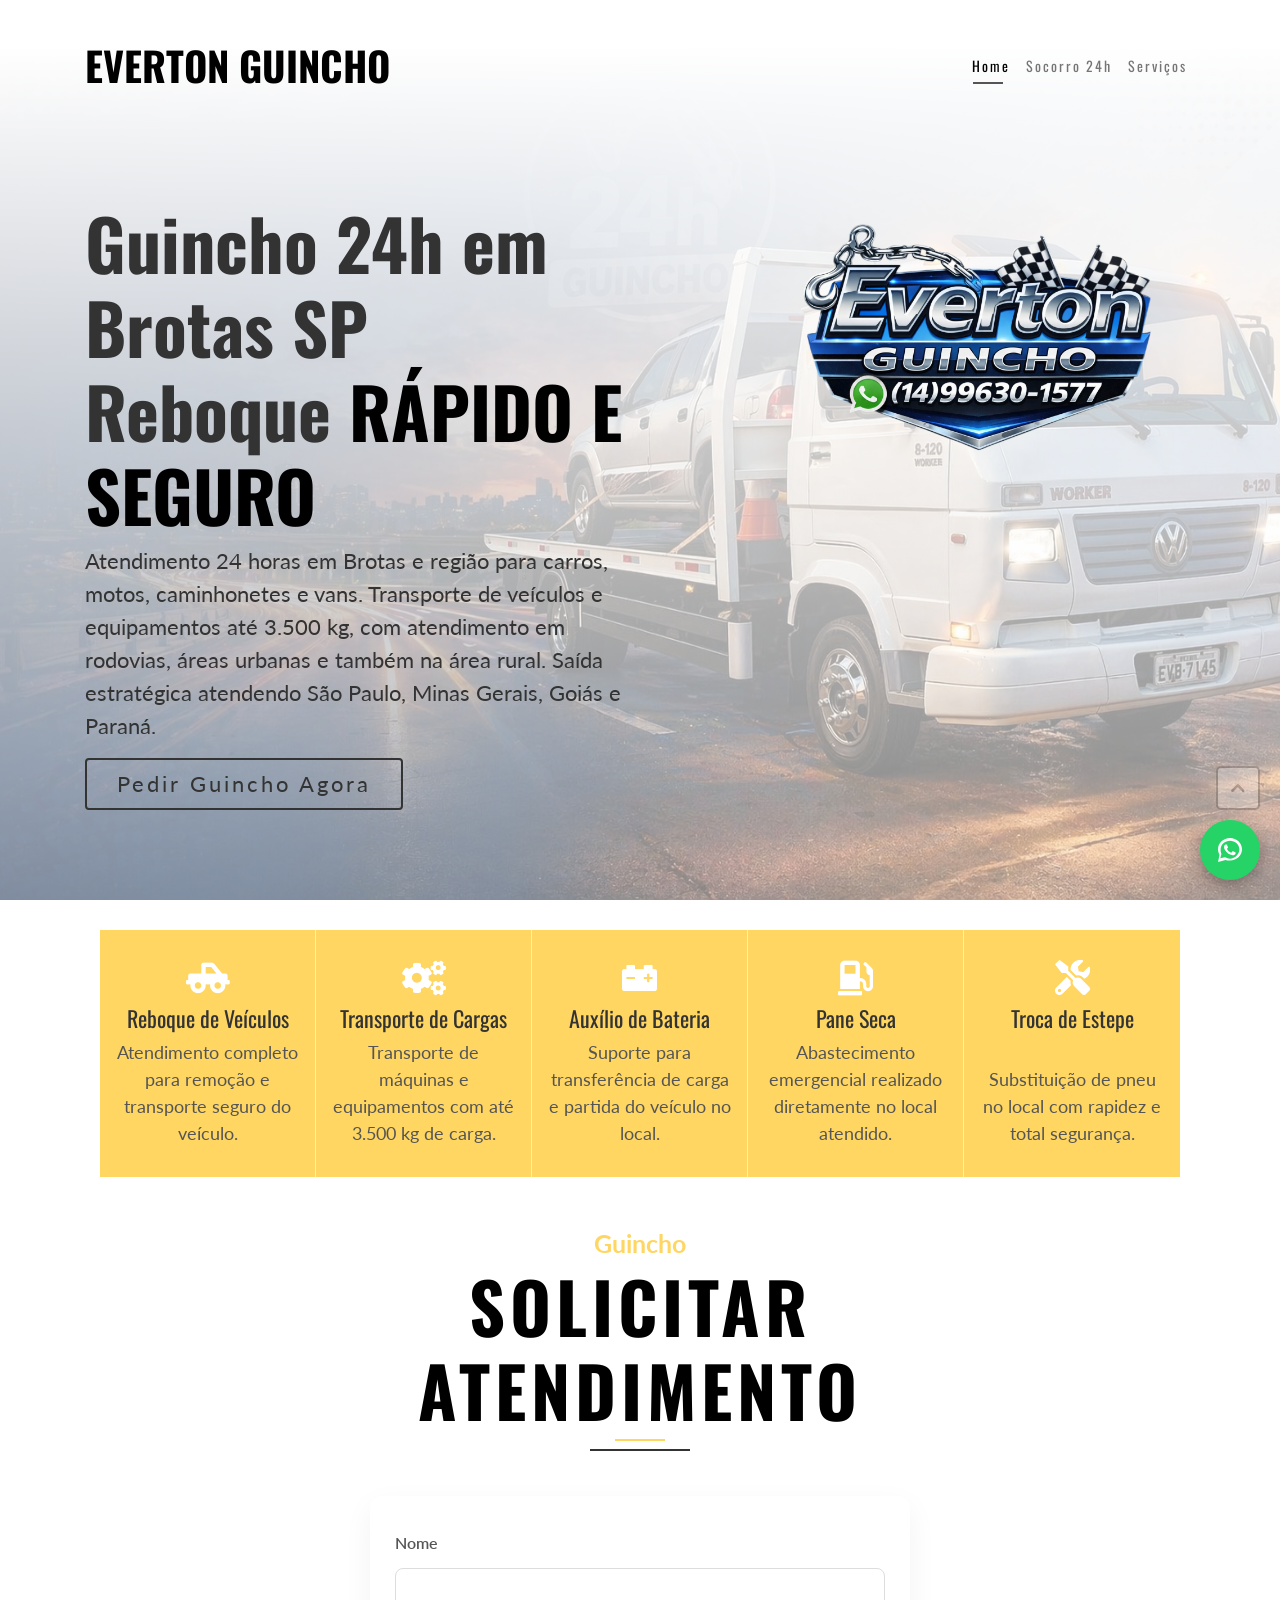
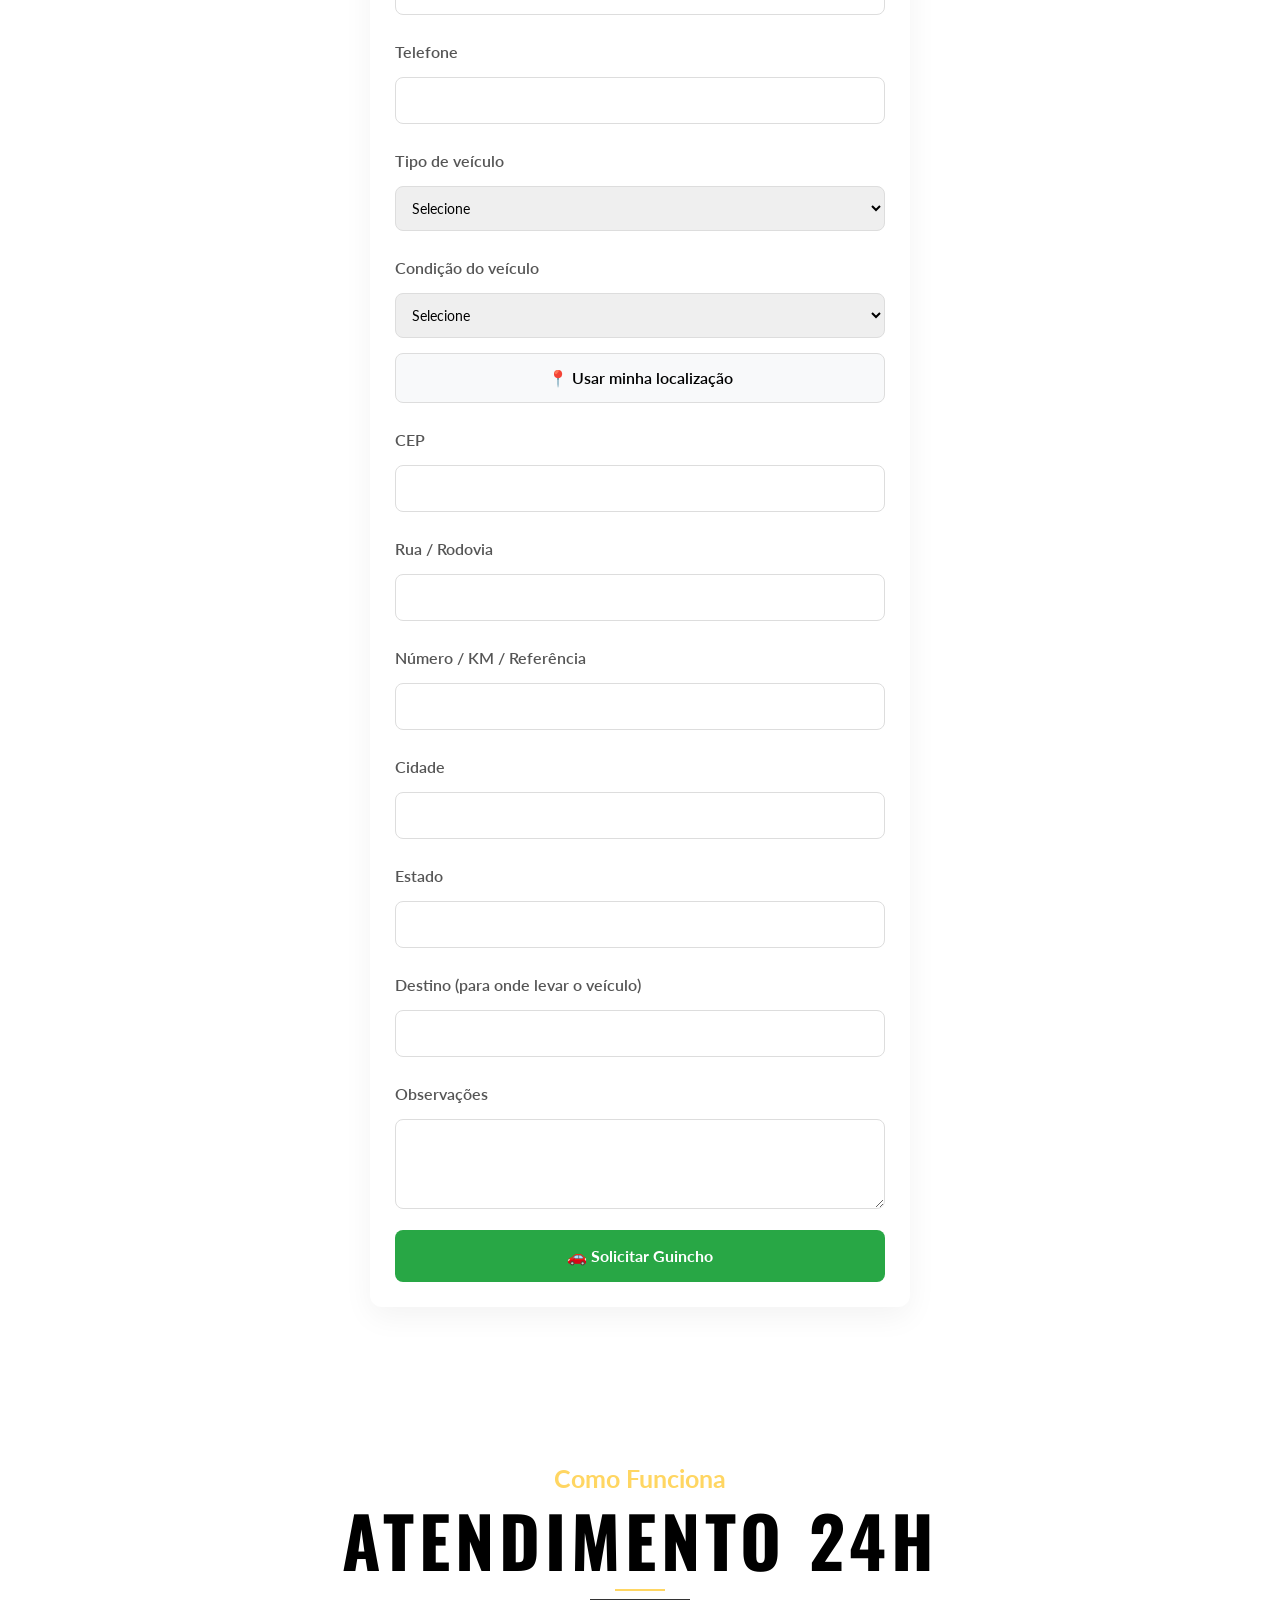
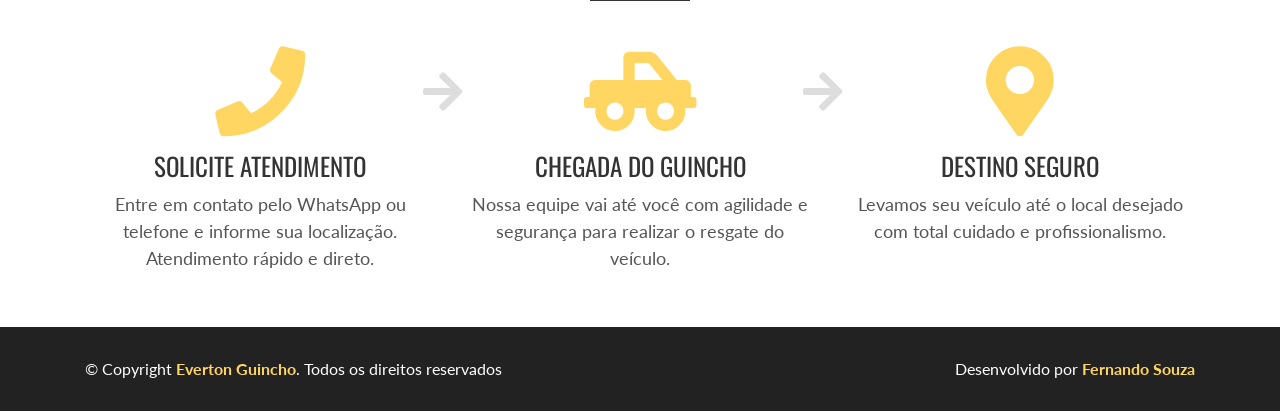
==== commit 5079505b: "vai" ====
--- a/index.html
+++ b/index.html
@@ -567,7 +567,7 @@
                     <p>&copy; Copyright <a href="evertonguincho.com.br">Everton Guincho</a>. Todos os direitos reservados</p>
                 </div>
                 <div class="col-md-6">
-                    <p>Desenvolvido por<a href="fernandolabs.com.br"> Fernando Souza</a></p>
+                    <p>Desenvolvido por<a href="https://fernandolabs.com.br/"> Fernando Souza</a></p>
                 </div>
             </div>
         </div>
